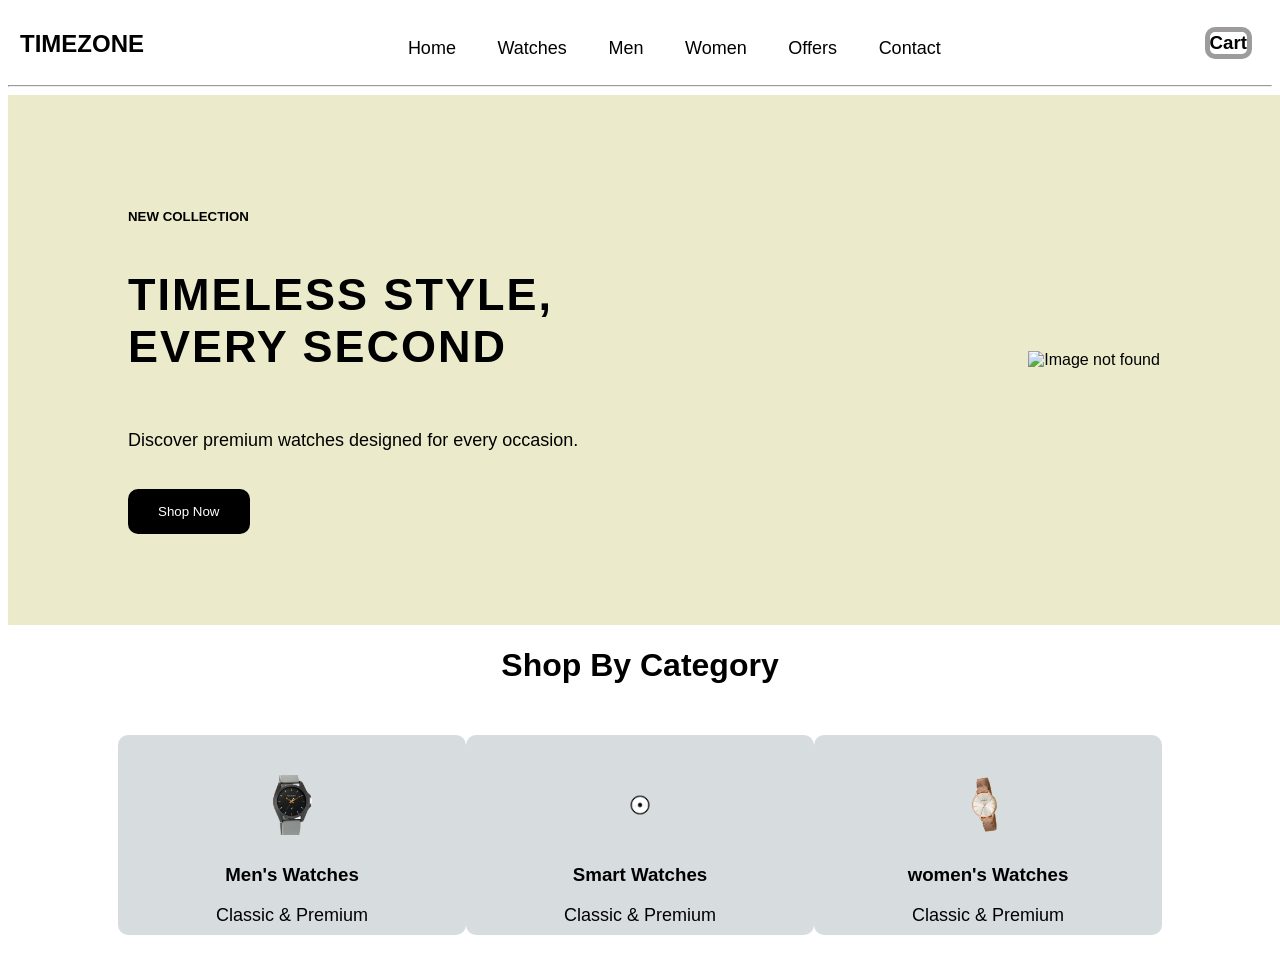
==== project /index.html @ 63e99668 "approx all small tings done ." ====
<!DOCTYPE html>
<html lang="en">

<head>
    <meta charset="UTF-8">
    <meta name="viewport" content="width=device-width, initial-scale=1.0">
    <title>Document</title>

</head>

<body>
    <div class="navbar">
        <h2>TIMEZONE</h2>
        <div class="sub">
            <p>Home</p>
            <p>Watches</p>
            <p>Men</p>
            <p>Women</p>
            <p>Offers</p>
            <p>Contact</p>
        </div>
        <h3 style="border: solid rgb(157, 155, 155) 5px; border-spacing: 20px; border-radius: 10px; ">Cart</h3>
    </div>
    <hr>
    <div class="middle">
        <div class="content">
            <h5>NEW COLLECTION</h5>
            <p style="letter-spacing: 2px; font-size: 45px; font-weight: bold;">TIMELESS STYLE, <br>
                EVERY SECOND</p>
            <p style="padding-top: 12px;"> Discover premium watches designed for every occasion.</p>
            <button>Shop Now</button>
        </div>
        <div class="imgg"> <img
                src="https://images.unsplash.com/photo-1524805444758-089113d48a6d?auto=format&fit=crop&w=600&q=80"
                alt="Image not found"></div>
    </div>

    <div class="s">
        <h1>Shop By Category</h1>
    </div>
    <div class="watch">
        <div class="one">
            <img src='./shopping Background Removed.png'>
            <h3>Men's Watches</h3>
            <p>Classic & Premium</p>
        </div>
        <div class="one">
            <img src="./images Background Removed.png" alt="">
            <h3>Smart Watches</h3>
            <p>Classic & Premium</p>
        </div>
        <div class="one">
            <img src="./images Background Removed 2.png" alt="">
            <h3>women's Watches</h3>
            <p>Classic & Premium</p>
        </div>
        
    </div>

    <link rel="stylesheet" href="style.css">
</body>

</html>
---- project /style.css ----
*{
    font-family: Arial, Helvetica, sans-serif;
}
.navbar {
    display: flex;
    justify-content: space-between;
    align-items: end;
    padding-left: 12px;
    padding-right: 20px;
}
.sub{
    display: flex;
    align-items: center;
    justify-content: space-between;
    justify-content: space-evenly;
    width: 50%;
    font-weight: 50;
}

.middle{
    height: 430px;
    width: 100%;
    background-color: rgb(235, 235, 203);
    display: flex;
    align-items: center;
    padding: 50px 120px;
    
}
.middle button{
    color: white;
    background-color: black;
    padding: 15px 30px ; 
    margin-top: 20px; 
    border-radius: 10px;
    border : none;
}
.imgg img {
    height: 350px;
    width: 350px;
    object-fit: cover;
    padding: 200px 15px;
    z-index: 2; 
    padding-left: 450px; 
    padding-bottom:200px ;
}
p{
    font-size: large;
}

.s{
    display: flex;

    justify-content: center;
}
.watch{
    display: flex;
    align-items: center;
    padding: 30px 110px;
    justify-content: space-between;
}


.one p{
    margin: 0;
}
.one{
    height: 200px;
    width: 380px;
    background: #d7dddf;
    border-radius: 10px;
    display: flex;
    flex-direction: column;
    align-items: center;
    text-align: center;
}
.one img{
    margin-top: 40px;
    margin-bottom: 10px;
    height: 60px;
    width: 50px;
    object-fit: cover;
}
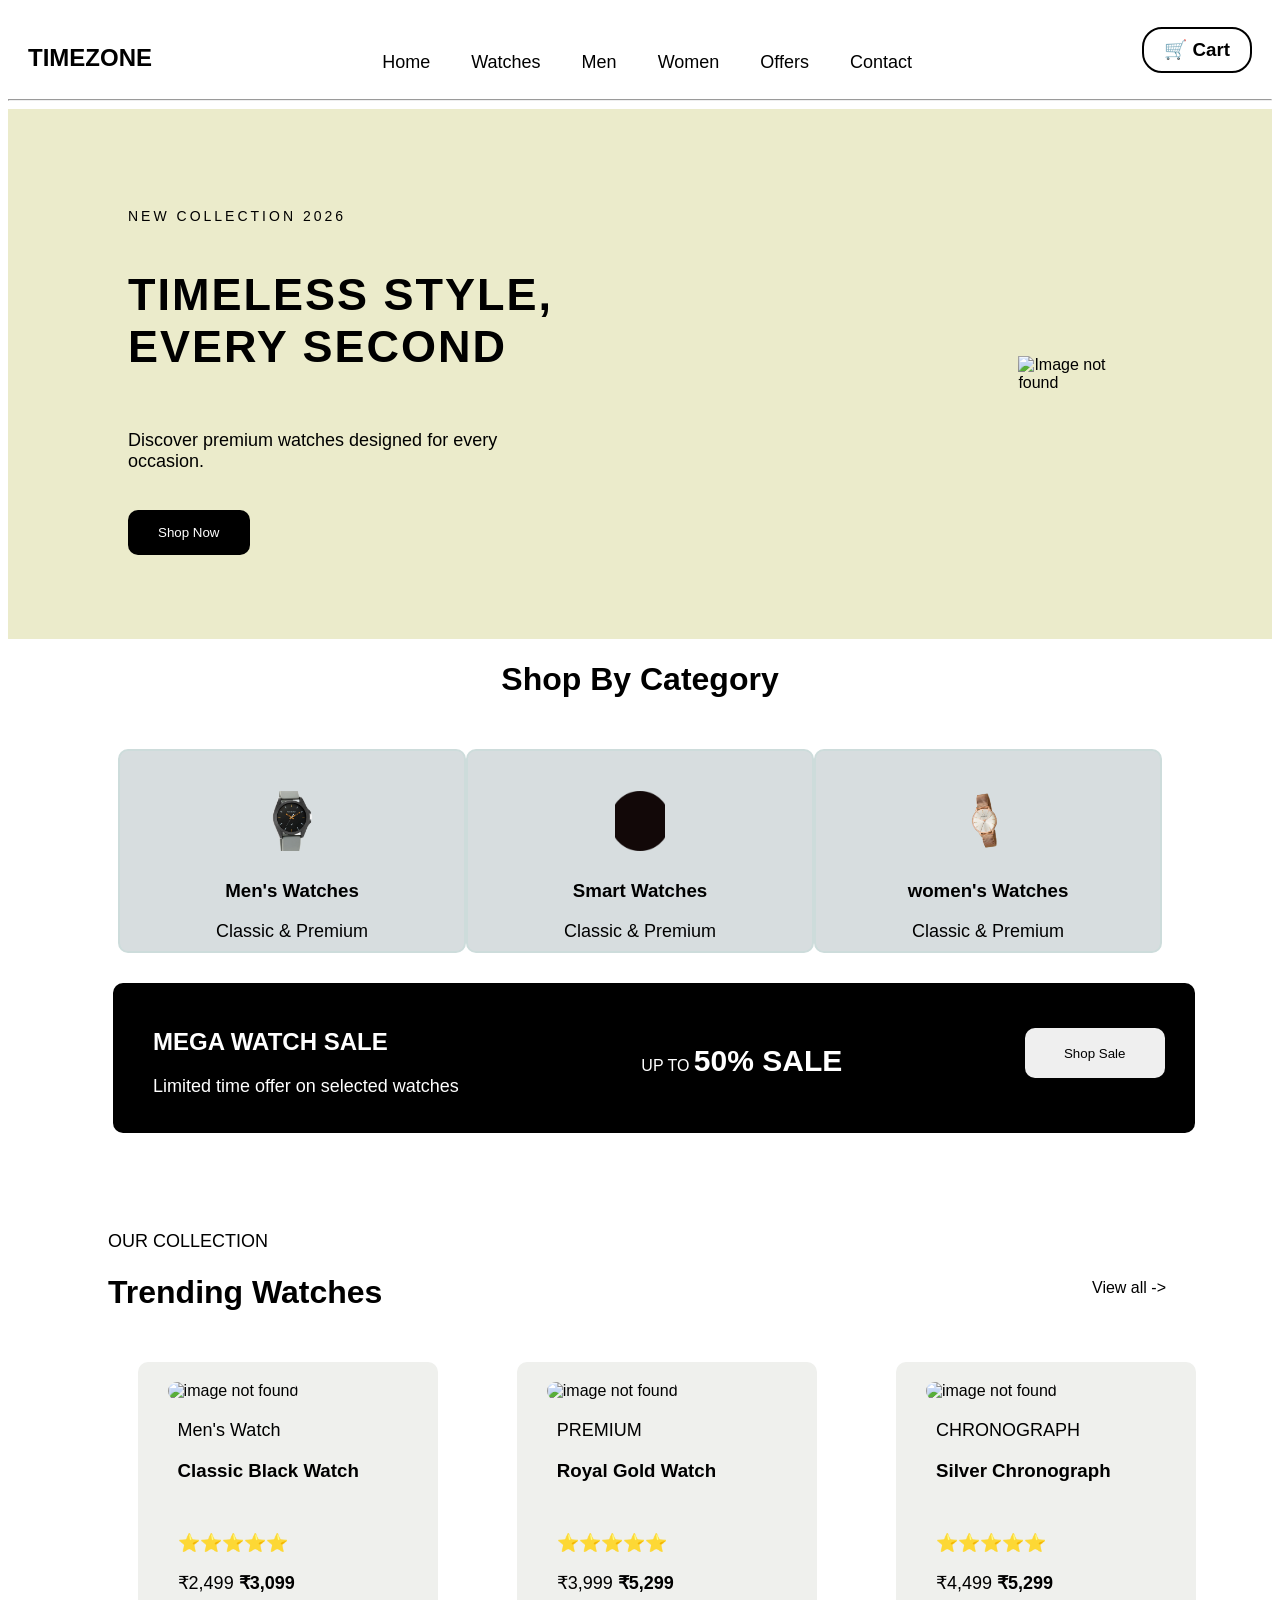
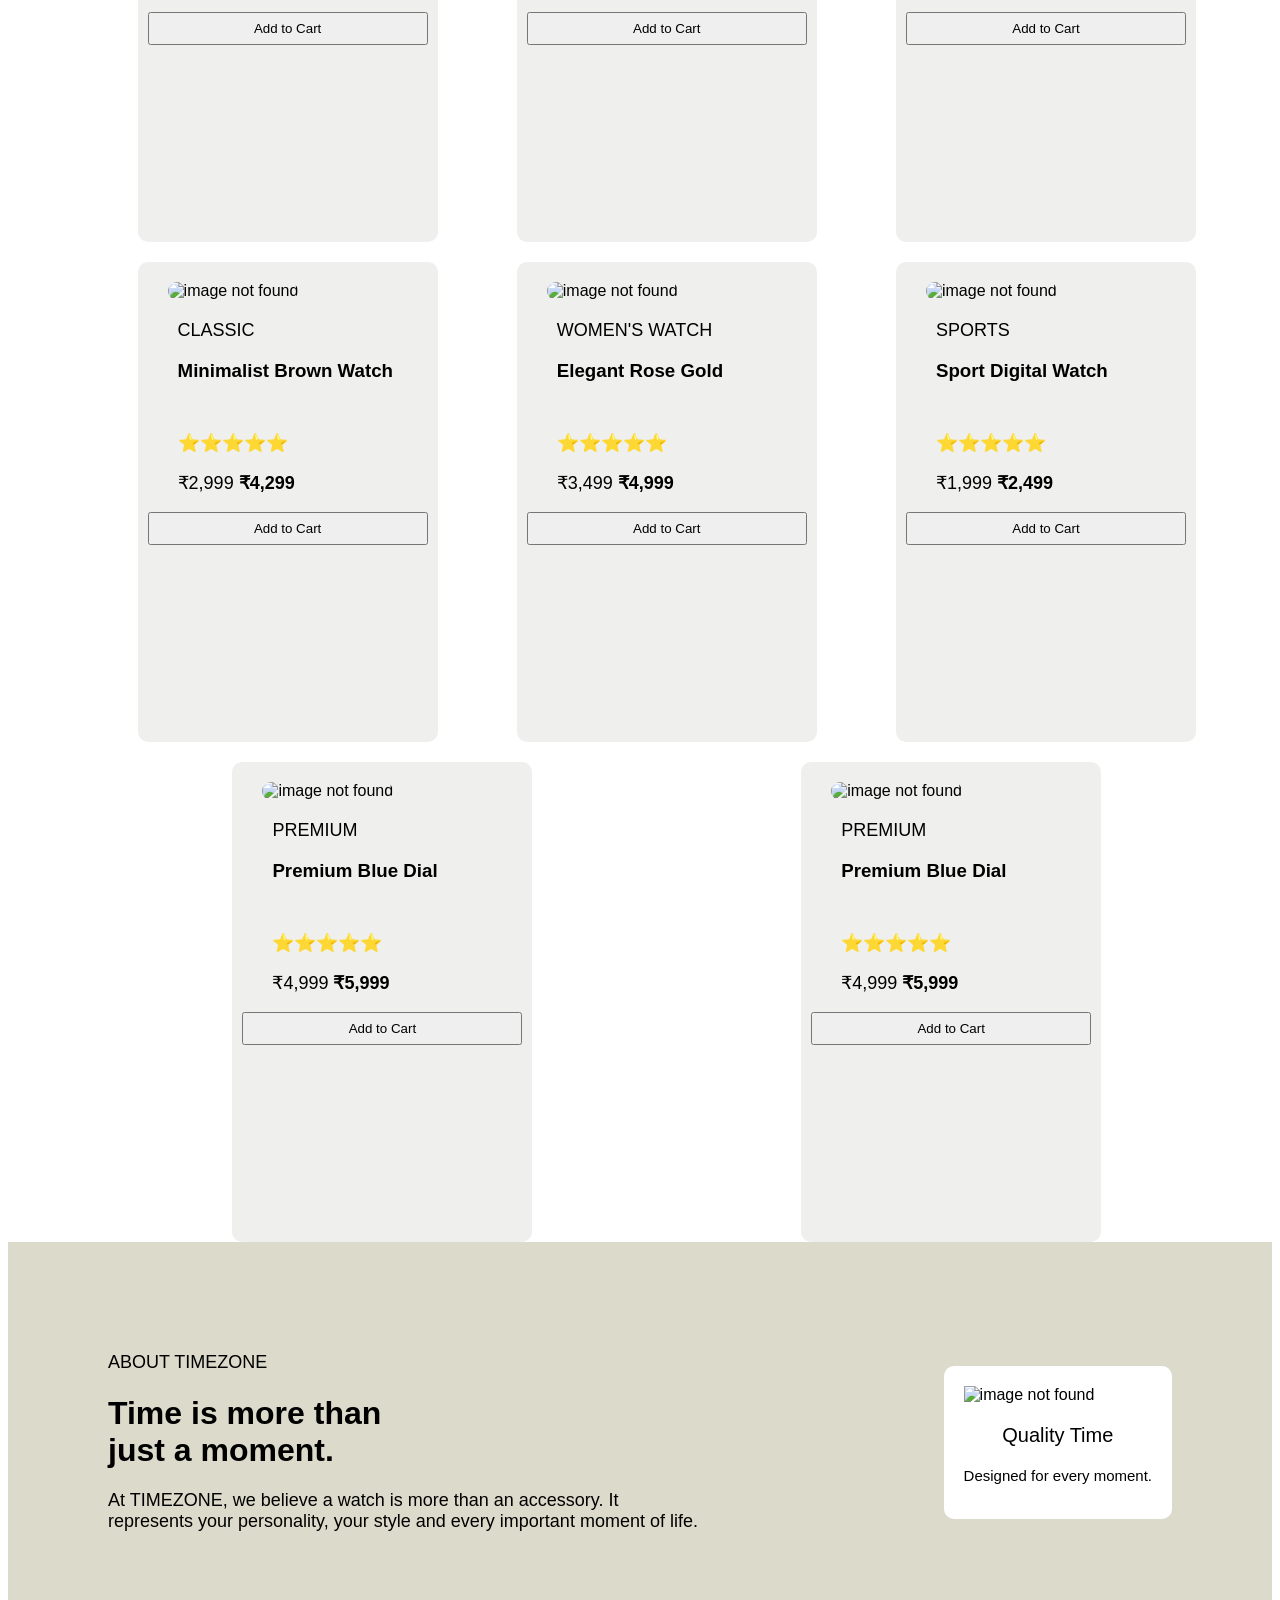
==== commit 95c5e2b2: "almost complete" ====
--- a/project /index.html
+++ b/project /index.html
@@ -19,12 +19,12 @@
             <p>Offers</p>
             <p>Contact</p>
         </div>
-        <h3 style="border: solid rgb(157, 155, 155) 5px; border-spacing: 20px; border-radius: 10px; ">Cart</h3>
+        <h3 class="cart">🛒 Cart</h3>
     </div>
     <hr>
     <div class="middle">
         <div class="content">
-            <h5>NEW COLLECTION</h5>
+            <p style="font-size: 14px; letter-spacing: 3px;">NEW COLLECTION 2026</p>
             <p style="letter-spacing: 2px; font-size: 45px; font-weight: bold;">TIMELESS STYLE, <br>
                 EVERY SECOND</p>
             <p style="padding-top: 12px;"> Discover premium watches designed for every occasion.</p>
@@ -45,7 +45,7 @@
             <p>Classic & Premium</p>
         </div>
         <div class="one">
-            <img src="./images Background Removed.png" alt="">
+            <img src="./images4 Background Removed.png" alt="">
             <h3>Smart Watches</h3>
             <p>Classic & Premium</p>
         </div>
@@ -54,10 +54,161 @@
             <h3>women's Watches</h3>
             <p>Classic & Premium</p>
         </div>
-        
-    </div>
+    </div>
+
+    <div class="black">
+        <div class="ka">
+            <h2>MEGA WATCH SALE</h2>
+            <p>Limited time offer on selected watches</p>
+        </div>
+        <div class='i'>
+            <p>UP TO <b> 50% SALE</b></p>
+        </div>
+        <button
+            style="height: 50px; width: 140px; margin-top: 45px; margin-right: 30px; border-radius: 10px; border:none;">Shop
+            Sale</button>
+    </div>
+    <div class="coll">
+        <div>
+            <p>OUR COLLECTION</p>
+            <h1>Trending Watches</h1>
+        </div>
+        <button style="border: none; background-color: #fff; margin-top: 30px; font-size: medium;">View all -></button>
+    </div>
+
+   <div class="papa">
+     <div class="mm">
+        <div>
+            <div class="price">
+                <img style="margin-left:30px; margin-top: 20px; border-radius: 12px;"
+                    src="https://images.unsplash.com/photo-1524805444758-089113d48a6d?auto=format&fit=crop&w=500&q=80"
+                    alt="image not found">
+                <div class="pagal">
+                    <p style="margin-top:20px ;">Men's Watch</p>
+                    <h3>Classic Black Watch</h3>
+                    <p style="margin-top: 50px;">⭐⭐⭐⭐⭐</p>
+                    <p> ₹2,499 <b>₹3,099</b> </p>
+                </div>
+                <button style=" margin-left:10px ;width: 280px; height: 33px;">Add to Cart</button>
+            </div>
+        </div>
+        <div>
+            <div class="price">
+                <img style="margin-left:30px; margin-top: 20px; border-radius: 12px;"
+                    src="https://images.unsplash.com/photo-1523170335258-f5ed11844a49?auto=format&fit=crop&w=500&q=80"
+                    alt="image not found">
+                <div class="pagal">
+                    <p style="margin-top:20px ;">PREMIUM</p>
+                    <h3>Royal Gold Watch</h3>
+                    <p style="margin-top: 50px;">⭐⭐⭐⭐⭐</p>
+                    <p> ₹3,999 <b>₹5,299</b> </p>
+                </div>
+                <button style=" margin-left:10px ;width: 280px; height: 33px;">Add to Cart</button>
+            </div>
+        </div>
+        <div>
+            <div class="price">
+                <img style="margin-left:30px; margin-top: 20px; border-radius: 12px;"
+                    src="https://images.unsplash.com/photo-1526045431048-f857369baa09?auto=format&fit=crop&w=500&q=80"
+                    alt="image not found">
+                <div class="pagal">
+                    <p style="margin-top:20px ;">CHRONOGRAPH</p>
+                    <h3>Silver Chronograph</h3>
+                    <p style="margin-top: 50px;">⭐⭐⭐⭐⭐</p>
+                    <p> ₹4,499 <b>₹5,299</b> </p>
+                </div>
+                <button style=" margin-left:10px ;width: 280px; height: 33px;">Add to Cart</button>
+            </div>
+        </div>
+        <div>
+            <div class="price">
+                <img style="margin-left:30px; margin-top: 20px; border-radius: 12px;"
+                    src="https://images.unsplash.com/photo-1539874754764-5a96559165b0?auto=format&fit=crop&w=500&q=80"
+                    alt="image not found">
+                <div class="pagal">
+                    <p style="margin-top:20px ;">CLASSIC</p>
+                    <h3>Minimalist Brown Watch</h3>
+                    <p style="margin-top: 50px;">⭐⭐⭐⭐⭐</p>
+                    <p> ₹2,999 <b>₹4,299</b> </p>
+                </div>
+                <button style=" margin-left:10px ;width: 280px; height: 33px;">Add to Cart</button>
+            </div>
+        </div>
+        <div>
+            <div class="price">
+                <img style="margin-left:30px; margin-top: 20px; border-radius: 12px;"
+                    src="https://images.unsplash.com/photo-1508057198894-247b23fe5ade?auto=format&fit=crop&w=500&q=80"
+                    alt="image not found">
+                <div class="pagal">
+                    <p style="margin-top:20px ;">WOMEN'S WATCH</p>
+                    <h3>Elegant Rose Gold</h3>
+                    <p style="margin-top: 50px;">⭐⭐⭐⭐⭐</p>
+                    <p> ₹3,499 <b>₹4,999</b> </p>
+                </div>
+                <button style=" margin-left:10px ;width: 280px; height: 33px;">Add to Cart</button>
+            </div>
+        </div>
+        <div>
+            <div class="price">
+                <img style="margin-left:30px; margin-top: 20px; border-radius: 12px;"
+                    src="https://images.unsplash.com/photo-1510017803434-a899398421b3?auto=format&fit=crop&w=500&q=80"
+                    alt="image not found">
+                <div class="pagal">
+                    <p style="margin-top:20px ;">SPORTS</p>
+                    <h3>Sport Digital Watch</h3>
+                    <p style="margin-top: 50px;">⭐⭐⭐⭐⭐</p>
+                    <p> ₹1,999 <b>₹2,499</b> </p>
+                </div>
+                <button style=" margin-left:10px ;width: 280px; height: 33px;">Add to Cart</button>
+            </div>
+        </div>
+        <div>
+            <div class="price">
+                <img style="margin-left:30px; margin-top: 20px; border-radius: 12px;"
+                    src="https://images.unsplash.com/photo-1522312346375-d1a52e2b99b3?auto=format&fit=crop&w=500&q=80"
+                    alt="image not found">
+                <div class="pagal">
+                    <p style="margin-top:20px ;">PREMIUM</p>
+                    <h3>Premium Blue Dial</h3>
+                    <p style="margin-top: 50px;">⭐⭐⭐⭐⭐</p>
+                    <p> ₹4,999 <b>₹5,999</b> </p>
+                </div>
+                <button style=" margin-left:10px ;width: 280px; height: 33px;">Add to Cart</button>
+            </div>
+        </div>
+        <div>
+            <div class="price">
+                <img style="margin-left:30px; margin-top: 20px; border-radius: 12px;"
+                    src="https://encrypted-tbn0.gstatic.com/images?q=tbn:ANd9GcQJAKmfElM-12G63b8bE7PPieDJKgWnOolF743dDRpt3w&s=10"
+                    alt="image not found">
+                <div class="pagal">
+                    <p style="margin-top:20px ;">PREMIUM</p>
+                    <h3>Premium Blue Dial</h3>
+                    <p style="margin-top: 50px;">⭐⭐⭐⭐⭐</p>
+                    <p> ₹4,999 <b>₹5,999</b> </p>
+                </div>
+                <button style=" margin-left:10px ;width: 280px; height: 33px;">Add to Cart</button>
+            </div>
+        </div>
+    </div>
+   </div>
+
+   <div class="lastNot">
+    <div class="ll">
+        <p>ABOUT TIMEZONE</p>
+        <h1>Time is more than <br>just a moment.</h1>
+        <p>At TIMEZONE, we believe a watch is more than an accessory. It represents your personality, your style and every important moment of life.</p>
+    </div>
+    <div class="kl">
+        <img style="height: 200px; width: 300px;  object-fit: contain               ;" src="https://encrypted-tbn0.gstatic.com/images?q=tbn:ANd9GcSQYGYhb1Z1PIpiA9oh7XICHADnXUFLDILh1atezXdfEA&s=10" alt="image not found">
+        <p style="font-size: 20px;">Quality Time</p>
+        <p style="font-size:15px; ">Designed for every moment.</p>
+    </div>
+   </div>
+
 
     <link rel="stylesheet" href="style.css">
+
 </body>
 
 </html>
--- a/project /style.css
+++ b/project /style.css
@@ -5,7 +5,7 @@
     display: flex;
     justify-content: space-between;
     align-items: end;
-    padding-left: 12px;
+    padding-left: 20px;
     padding-right: 20px;
 }
 .sub{
@@ -19,12 +19,21 @@
 
 .middle{
     height: 430px;
-    width: 100%;
+    width: full;
     background-color: rgb(235, 235, 203);
     display: flex;
     align-items: center;
     padding: 50px 120px;
     
+}
+.button{
+    transition: 0.1 ease;
+}
+button:hover {
+    transform: scale(1.05);
+}
+.button:active{
+    transform: scale(0.95);
 }
 .middle button{
     color: white;
@@ -59,6 +68,11 @@
     justify-content: space-between;
 }
 
+.cart{
+    border: 2px solid black;
+    border-radius: 20px;
+    padding: 10px 20px;
+}
 
 .one p{
     margin: 0;
@@ -68,10 +82,18 @@
     width: 380px;
     background: #d7dddf;
     border-radius: 10px;
+    border: 2px solid rgb(205, 220, 219);
     display: flex;
     flex-direction: column;
     align-items: center;
     text-align: center;
+
+    transition: transform 0.3s ease ;
+}
+.one:hover{
+    transform:scale(1.02) ;
+    border-color: rgb(34, 18, 18);
+    
 }
 .one img{
     margin-top: 40px;
@@ -79,4 +101,98 @@
     height: 60px;
     width: 50px;
     object-fit: cover;
+}
+.black{
+    height: 150px;
+    width:  84%;
+    padding-left: 20px;
+    background-color: black;
+    color: white;
+    display: flex;
+    justify-content: space-between;
+    margin-left: 105px;
+    border-radius: 10px;
+}
+.ka 
+{
+    margin-top: 25px;
+    margin-left: 20px;
+}
+.i{
+    margin: 45px;
+    display: flex;
+    flex-direction: row;
+}
+
+.i p {
+    font-size: 16px;
+}
+
+.i b {
+    font-size: 30px;
+    font-weight: 800;
+}
+.coll{
+    display: flex;
+    justify-content: space-between;
+    align-items: center;
+    margin-left: 100px;
+    margin-right: 100px;
+    margin-top:80px ;
+}
+.papa{
+    height: 80%;
+    width: 90%;
+    margin-left: 90px;
+}
+.mm{
+    display: flex;
+    flex-direction: row;
+    justify-content:space-around ;
+    flex-wrap: wrap;
+    margin-top: 10px;
+}
+.price img{
+    height: 200px;
+    width: 240px;
+    object-fit: cover;
+
+}
+
+.price{
+    margin-top: 20px;
+    background: rgb(239, 240, 237);
+    height: 480px;
+    width: 300px;
+    
+    border-radius: 10px;
+
+}
+
+.pagal{
+    margin-left: 40px;
+
+}
+
+.lastNot{
+    background: #dcdbcb;
+    height: 400px;
+    width: 100%;
+    display: flex;
+    align-items: center;
+    justify-content: space-between;
+}
+.ll{
+    margin-left: 100px;
+width:600px;
+
+}
+.kl{
+margin-right: 100px;
+border: 20px solid white ;
+border-radius: 10px;
+background-color: white;
+}
+.kl p{
+    text-align: center;
 }
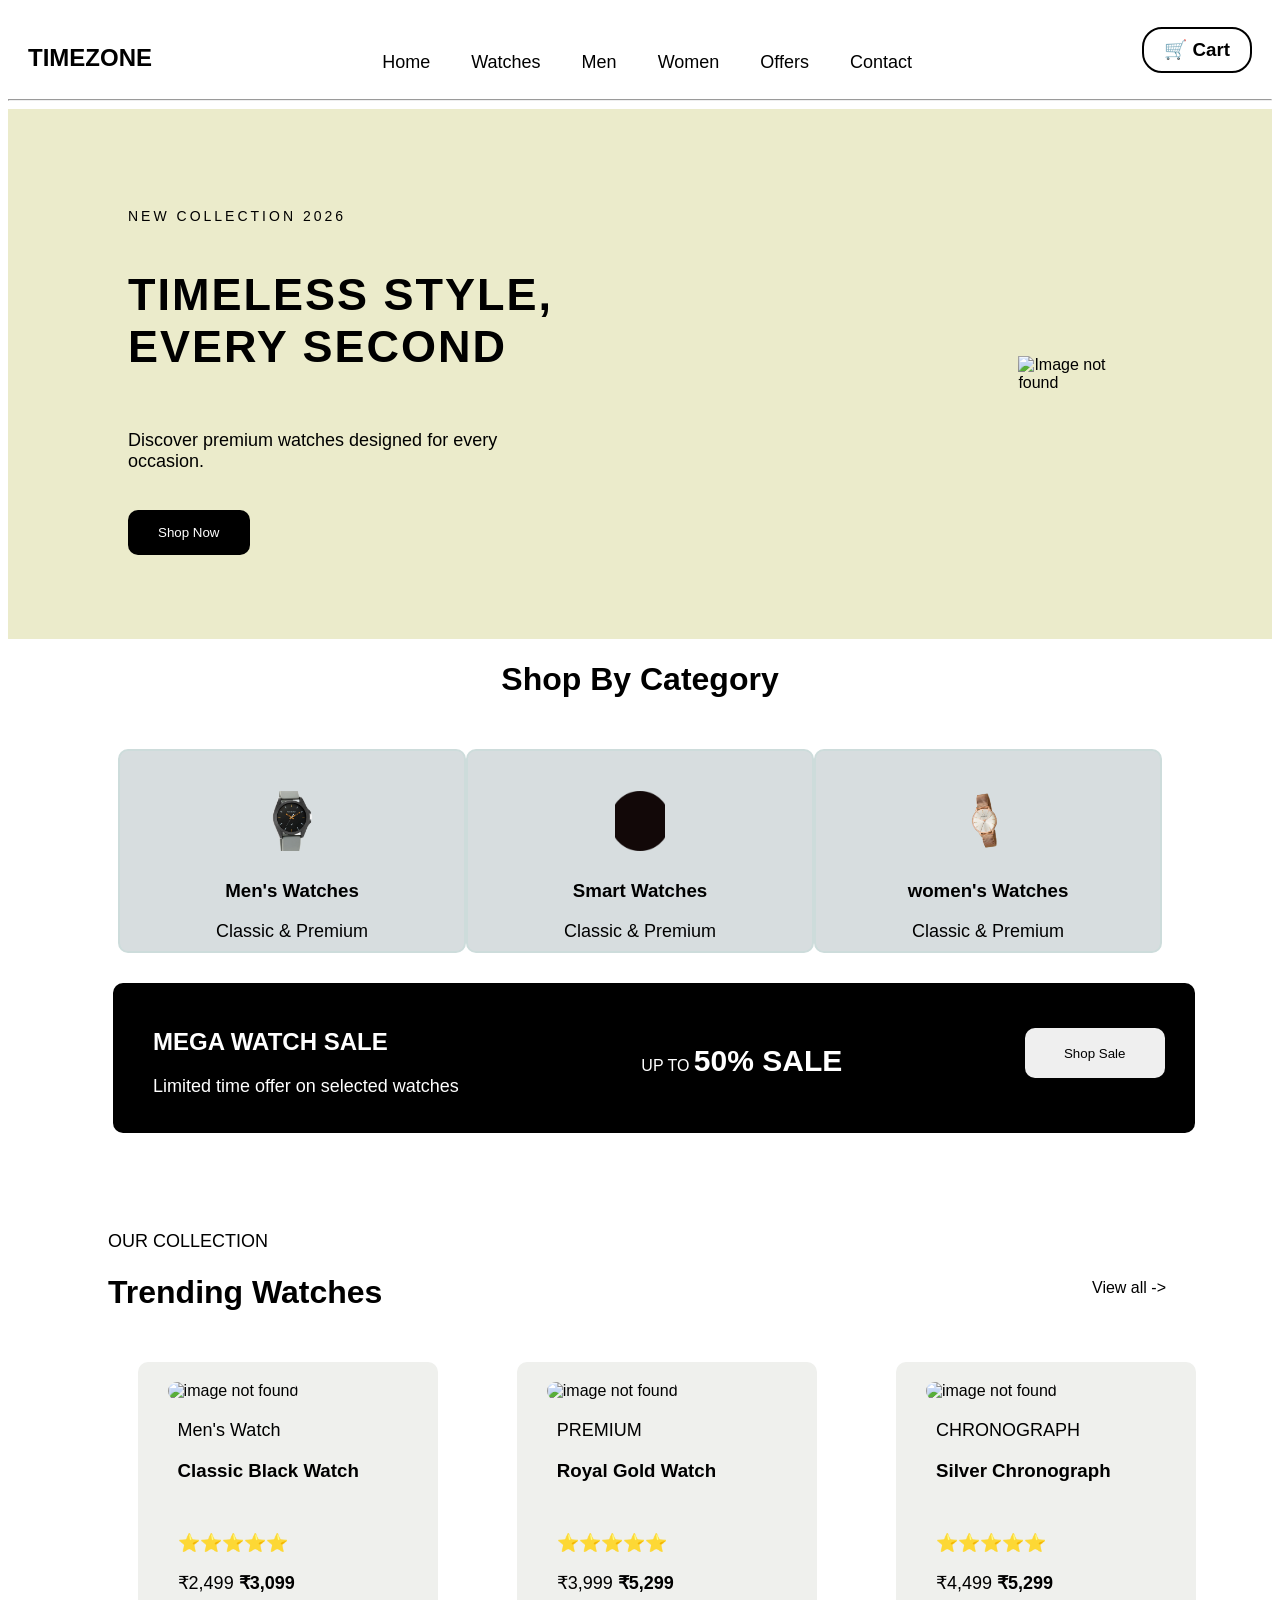
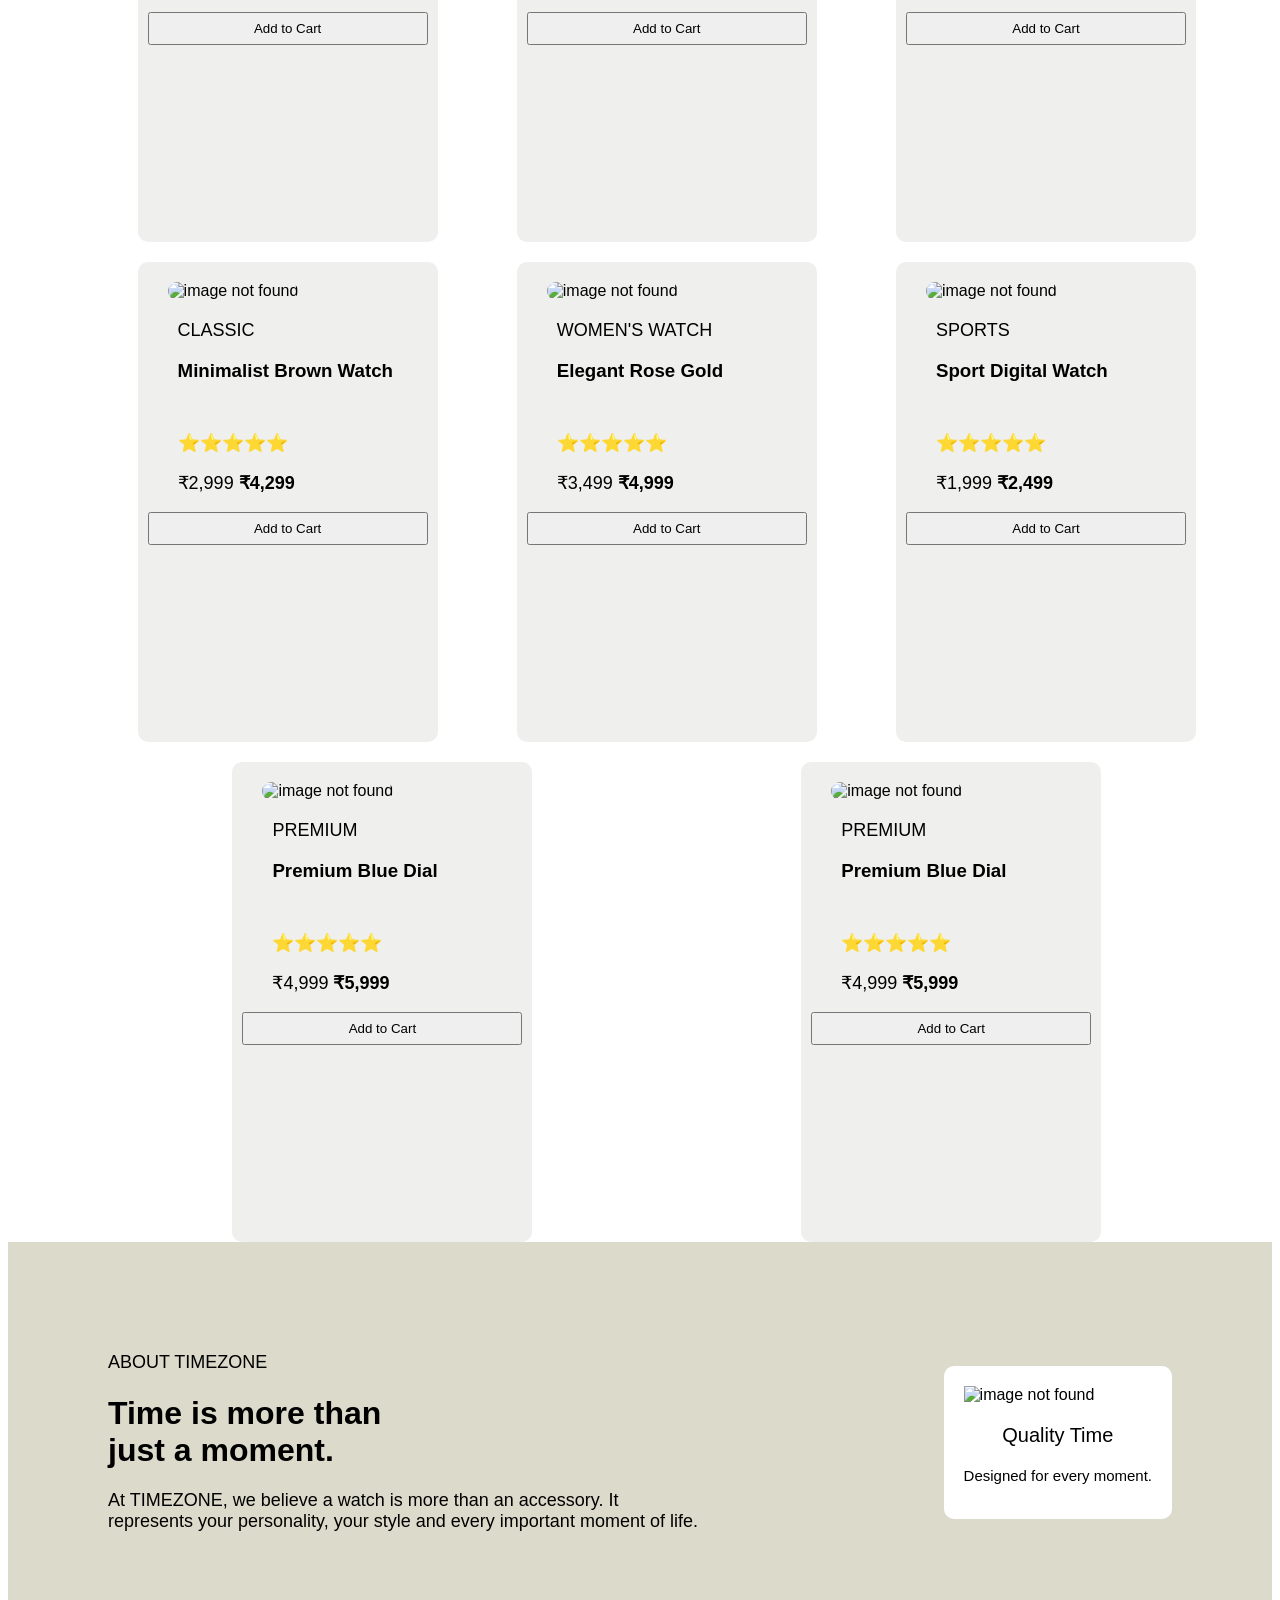
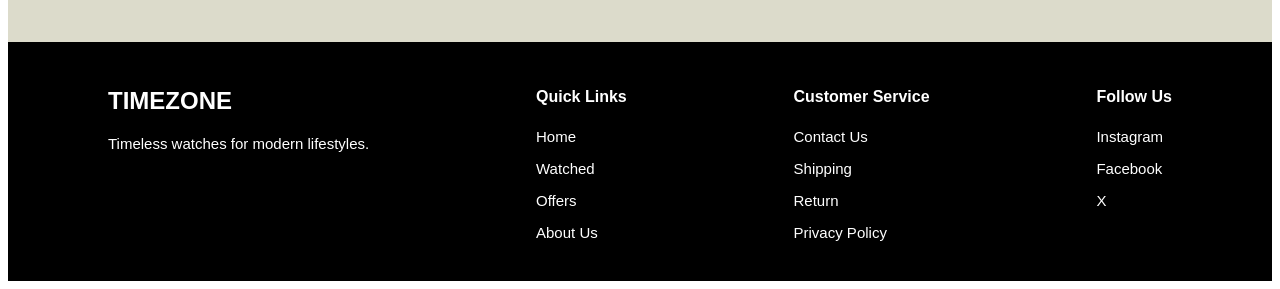
==== commit 6f04ce1b: "completed" ====
--- a/project /index.html
+++ b/project /index.html
@@ -76,135 +76,168 @@
         <button style="border: none; background-color: #fff; margin-top: 30px; font-size: medium;">View all -></button>
     </div>
 
-   <div class="papa">
-     <div class="mm">
-        <div>
-            <div class="price">
-                <img style="margin-left:30px; margin-top: 20px; border-radius: 12px;"
-                    src="https://images.unsplash.com/photo-1524805444758-089113d48a6d?auto=format&fit=crop&w=500&q=80"
-                    alt="image not found">
-                <div class="pagal">
-                    <p style="margin-top:20px ;">Men's Watch</p>
-                    <h3>Classic Black Watch</h3>
-                    <p style="margin-top: 50px;">⭐⭐⭐⭐⭐</p>
-                    <p> ₹2,499 <b>₹3,099</b> </p>
-                </div>
-                <button style=" margin-left:10px ;width: 280px; height: 33px;">Add to Cart</button>
-            </div>
-        </div>
-        <div>
-            <div class="price">
-                <img style="margin-left:30px; margin-top: 20px; border-radius: 12px;"
-                    src="https://images.unsplash.com/photo-1523170335258-f5ed11844a49?auto=format&fit=crop&w=500&q=80"
-                    alt="image not found">
-                <div class="pagal">
-                    <p style="margin-top:20px ;">PREMIUM</p>
-                    <h3>Royal Gold Watch</h3>
-                    <p style="margin-top: 50px;">⭐⭐⭐⭐⭐</p>
-                    <p> ₹3,999 <b>₹5,299</b> </p>
-                </div>
-                <button style=" margin-left:10px ;width: 280px; height: 33px;">Add to Cart</button>
-            </div>
-        </div>
-        <div>
-            <div class="price">
-                <img style="margin-left:30px; margin-top: 20px; border-radius: 12px;"
-                    src="https://images.unsplash.com/photo-1526045431048-f857369baa09?auto=format&fit=crop&w=500&q=80"
-                    alt="image not found">
-                <div class="pagal">
-                    <p style="margin-top:20px ;">CHRONOGRAPH</p>
-                    <h3>Silver Chronograph</h3>
-                    <p style="margin-top: 50px;">⭐⭐⭐⭐⭐</p>
-                    <p> ₹4,499 <b>₹5,299</b> </p>
-                </div>
-                <button style=" margin-left:10px ;width: 280px; height: 33px;">Add to Cart</button>
-            </div>
-        </div>
-        <div>
-            <div class="price">
-                <img style="margin-left:30px; margin-top: 20px; border-radius: 12px;"
-                    src="https://images.unsplash.com/photo-1539874754764-5a96559165b0?auto=format&fit=crop&w=500&q=80"
-                    alt="image not found">
-                <div class="pagal">
-                    <p style="margin-top:20px ;">CLASSIC</p>
-                    <h3>Minimalist Brown Watch</h3>
-                    <p style="margin-top: 50px;">⭐⭐⭐⭐⭐</p>
-                    <p> ₹2,999 <b>₹4,299</b> </p>
-                </div>
-                <button style=" margin-left:10px ;width: 280px; height: 33px;">Add to Cart</button>
-            </div>
-        </div>
-        <div>
-            <div class="price">
-                <img style="margin-left:30px; margin-top: 20px; border-radius: 12px;"
-                    src="https://images.unsplash.com/photo-1508057198894-247b23fe5ade?auto=format&fit=crop&w=500&q=80"
-                    alt="image not found">
-                <div class="pagal">
-                    <p style="margin-top:20px ;">WOMEN'S WATCH</p>
-                    <h3>Elegant Rose Gold</h3>
-                    <p style="margin-top: 50px;">⭐⭐⭐⭐⭐</p>
-                    <p> ₹3,499 <b>₹4,999</b> </p>
-                </div>
-                <button style=" margin-left:10px ;width: 280px; height: 33px;">Add to Cart</button>
-            </div>
-        </div>
-        <div>
-            <div class="price">
-                <img style="margin-left:30px; margin-top: 20px; border-radius: 12px;"
-                    src="https://images.unsplash.com/photo-1510017803434-a899398421b3?auto=format&fit=crop&w=500&q=80"
-                    alt="image not found">
-                <div class="pagal">
-                    <p style="margin-top:20px ;">SPORTS</p>
-                    <h3>Sport Digital Watch</h3>
-                    <p style="margin-top: 50px;">⭐⭐⭐⭐⭐</p>
-                    <p> ₹1,999 <b>₹2,499</b> </p>
-                </div>
-                <button style=" margin-left:10px ;width: 280px; height: 33px;">Add to Cart</button>
-            </div>
-        </div>
-        <div>
-            <div class="price">
-                <img style="margin-left:30px; margin-top: 20px; border-radius: 12px;"
-                    src="https://images.unsplash.com/photo-1522312346375-d1a52e2b99b3?auto=format&fit=crop&w=500&q=80"
-                    alt="image not found">
-                <div class="pagal">
-                    <p style="margin-top:20px ;">PREMIUM</p>
-                    <h3>Premium Blue Dial</h3>
-                    <p style="margin-top: 50px;">⭐⭐⭐⭐⭐</p>
-                    <p> ₹4,999 <b>₹5,999</b> </p>
-                </div>
-                <button style=" margin-left:10px ;width: 280px; height: 33px;">Add to Cart</button>
-            </div>
-        </div>
-        <div>
-            <div class="price">
-                <img style="margin-left:30px; margin-top: 20px; border-radius: 12px;"
-                    src="https://encrypted-tbn0.gstatic.com/images?q=tbn:ANd9GcQJAKmfElM-12G63b8bE7PPieDJKgWnOolF743dDRpt3w&s=10"
-                    alt="image not found">
-                <div class="pagal">
-                    <p style="margin-top:20px ;">PREMIUM</p>
-                    <h3>Premium Blue Dial</h3>
-                    <p style="margin-top: 50px;">⭐⭐⭐⭐⭐</p>
-                    <p> ₹4,999 <b>₹5,999</b> </p>
-                </div>
-                <button style=" margin-left:10px ;width: 280px; height: 33px;">Add to Cart</button>
-            </div>
-        </div>
-    </div>
-   </div>
-
-   <div class="lastNot">
-    <div class="ll">
-        <p>ABOUT TIMEZONE</p>
-        <h1>Time is more than <br>just a moment.</h1>
-        <p>At TIMEZONE, we believe a watch is more than an accessory. It represents your personality, your style and every important moment of life.</p>
-    </div>
-    <div class="kl">
-        <img style="height: 200px; width: 300px;  object-fit: contain               ;" src="https://encrypted-tbn0.gstatic.com/images?q=tbn:ANd9GcSQYGYhb1Z1PIpiA9oh7XICHADnXUFLDILh1atezXdfEA&s=10" alt="image not found">
-        <p style="font-size: 20px;">Quality Time</p>
-        <p style="font-size:15px; ">Designed for every moment.</p>
-    </div>
-   </div>
+    <div class="papa">
+        <div class="mm">
+            <div>
+                <div class="price">
+                    <img style="margin-left:30px; margin-top: 20px; border-radius: 12px;"
+                        src="https://images.unsplash.com/photo-1524805444758-089113d48a6d?auto=format&fit=crop&w=500&q=80"
+                        alt="image not found">
+                    <div class="pagal">
+                        <p style="margin-top:20px ;">Men's Watch</p>
+                        <h3>Classic Black Watch</h3>
+                        <p style="margin-top: 50px;">⭐⭐⭐⭐⭐</p>
+                        <p> ₹2,499 <b>₹3,099</b> </p>
+                    </div>
+                    <button style=" margin-left:10px ;width: 280px; height: 33px;">Add to Cart</button>
+                </div>
+            </div>
+            <div>
+                <div class="price">
+                    <img style="margin-left:30px; margin-top: 20px; border-radius: 12px;"
+                        src="https://images.unsplash.com/photo-1523170335258-f5ed11844a49?auto=format&fit=crop&w=500&q=80"
+                        alt="image not found">
+                    <div class="pagal">
+                        <p style="margin-top:20px ;">PREMIUM</p>
+                        <h3>Royal Gold Watch</h3>
+                        <p style="margin-top: 50px;">⭐⭐⭐⭐⭐</p>
+                        <p> ₹3,999 <b>₹5,299</b> </p>
+                    </div>
+                    <button style=" margin-left:10px ;width: 280px; height: 33px;">Add to Cart</button>
+                </div>
+            </div>
+            <div>
+                <div class="price">
+                    <img style="margin-left:30px; margin-top: 20px; border-radius: 12px;"
+                        src="https://images.unsplash.com/photo-1526045431048-f857369baa09?auto=format&fit=crop&w=500&q=80"
+                        alt="image not found">
+                    <div class="pagal">
+                        <p style="margin-top:20px ;">CHRONOGRAPH</p>
+                        <h3>Silver Chronograph</h3>
+                        <p style="margin-top: 50px;">⭐⭐⭐⭐⭐</p>
+                        <p> ₹4,499 <b>₹5,299</b> </p>
+                    </div>
+                    <button style=" margin-left:10px ;width: 280px; height: 33px;">Add to Cart</button>
+                </div>
+            </div>
+            <div>
+                <div class="price">
+                    <img style="margin-left:30px; margin-top: 20px; border-radius: 12px;"
+                        src="https://images.unsplash.com/photo-1539874754764-5a96559165b0?auto=format&fit=crop&w=500&q=80"
+                        alt="image not found">
+                    <div class="pagal">
+                        <p style="margin-top:20px ;">CLASSIC</p>
+                        <h3>Minimalist Brown Watch</h3>
+                        <p style="margin-top: 50px;">⭐⭐⭐⭐⭐</p>
+                        <p> ₹2,999 <b>₹4,299</b> </p>
+                    </div>
+                    <button style=" margin-left:10px ;width: 280px; height: 33px;">Add to Cart</button>
+                </div>
+            </div>
+            <div>
+                <div class="price">
+                    <img style="margin-left:30px; margin-top: 20px; border-radius: 12px;"
+                        src="https://images.unsplash.com/photo-1508057198894-247b23fe5ade?auto=format&fit=crop&w=500&q=80"
+                        alt="image not found">
+                    <div class="pagal">
+                        <p style="margin-top:20px ;">WOMEN'S WATCH</p>
+                        <h3>Elegant Rose Gold</h3>
+                        <p style="margin-top: 50px;">⭐⭐⭐⭐⭐</p>
+                        <p> ₹3,499 <b>₹4,999</b> </p>
+                    </div>
+                    <button style=" margin-left:10px ;width: 280px; height: 33px;">Add to Cart</button>
+                </div>
+            </div>
+            <div>
+                <div class="price">
+                    <img style="margin-left:30px; margin-top: 20px; border-radius: 12px;"
+                        src="https://images.unsplash.com/photo-1510017803434-a899398421b3?auto=format&fit=crop&w=500&q=80"
+                        alt="image not found">
+                    <div class="pagal">
+                        <p style="margin-top:20px ;">SPORTS</p>
+                        <h3>Sport Digital Watch</h3>
+                        <p style="margin-top: 50px;">⭐⭐⭐⭐⭐</p>
+                        <p> ₹1,999 <b>₹2,499</b> </p>
+                    </div>
+                    <button style=" margin-left:10px ;width: 280px; height: 33px;">Add to Cart</button>
+                </div>
+            </div>
+            <div>
+                <div class="price">
+                    <img style="margin-left:30px; margin-top: 20px; border-radius: 12px;"
+                        src="https://images.unsplash.com/photo-1522312346375-d1a52e2b99b3?auto=format&fit=crop&w=500&q=80"
+                        alt="image not found">
+                    <div class="pagal">
+                        <p style="margin-top:20px ;">PREMIUM</p>
+                        <h3>Premium Blue Dial</h3>
+                        <p style="margin-top: 50px;">⭐⭐⭐⭐⭐</p>
+                        <p> ₹4,999 <b>₹5,999</b> </p>
+                    </div>
+                    <button style=" margin-left:10px ;width: 280px; height: 33px;">Add to Cart</button>
+                </div>
+            </div>
+            <div>
+                <div class="price">
+                    <img style="margin-left:30px; margin-top: 20px; border-radius: 12px;"
+                        src="https://encrypted-tbn0.gstatic.com/images?q=tbn:ANd9GcQJAKmfElM-12G63b8bE7PPieDJKgWnOolF743dDRpt3w&s=10"
+                        alt="image not found">
+                    <div class="pagal">
+                        <p style="margin-top:20px ;">PREMIUM</p>
+                        <h3>Premium Blue Dial</h3>
+                        <p style="margin-top: 50px;">⭐⭐⭐⭐⭐</p>
+                        <p> ₹4,999 <b>₹5,999</b> </p>
+                    </div>
+                    <button style=" margin-left:10px ;width: 280px; height: 33px;">Add to Cart</button>
+                </div>
+            </div>
+        </div>
+    </div>
+
+    <div class="lastNot">
+        <div class="ll">
+            <p>ABOUT TIMEZONE</p>
+            <h1>Time is more than <br>just a moment.</h1>
+            <p>At TIMEZONE, we believe a watch is more than an accessory. It represents your personality, your style and
+                every important moment of life.</p>
+        </div>
+        <div class="kl">
+            <img style="height: 200px; width: 300px;  object-fit: contain               ;"
+                src="https://encrypted-tbn0.gstatic.com/images?q=tbn:ANd9GcSQYGYhb1Z1PIpiA9oh7XICHADnXUFLDILh1atezXdfEA&s=10"
+                alt="image not found">
+            <p style="font-size: 20px;">Quality Time</p>
+            <p style="font-size:15px; ">Designed for every moment.</p>
+        </div>
+    </div>
+    <div>
+        <div class="left-bottom">
+           <div> 
+            <h2>TIMEZONE</h2>
+            <p>Timeless watches for modern lifestyles.</p></div>
+
+            
+                <div>
+                    <h4>Quick Links</h4>
+                    <p>Home</p>
+                    <p>Watched</p>
+                    <p>Offers</p>
+                    <p>About Us</p>
+                </div>
+                <div>
+                    <h4>Customer Service</h4>
+                    <p>Contact Us</p>
+                    <p>Shipping</p>
+                    <p>Return</p>
+                    <p>Privacy Policy</p>
+                </div>
+                <div>
+                    <h4>Follow Us</h4>
+                    <p>Instagram</p>
+                    <p>Facebook</p>
+                    <p>X</p>
+                
+            </div>
+        </div>
+    </div>
 
 
     <link rel="stylesheet" href="style.css">
--- a/project /style.css
+++ b/project /style.css
@@ -15,6 +15,12 @@
     justify-content: space-evenly;
     width: 50%;
     font-weight: 50;
+}
+.sub p{
+    transition: all 0.5s ease;
+}
+.sub p:hover{
+    font-size: large;
 }
 
 .middle{
@@ -88,7 +94,7 @@
     align-items: center;
     text-align: center;
 
-    transition: transform 0.3s ease ;
+    transition: all 0.3s ease ;
 }
 .one:hover{
     transform:scale(1.02) ;
@@ -195,4 +201,15 @@
 }
 .kl p{
     text-align: center;
+}
+.left-bottom{
+    padding: 25px 100px;
+    display: flex;
+    align-items: top;
+    justify-content: space-between;
+    background: #000;
+    color: white;
+}
+.left-bottom p{
+    font-size: 15px;
 }
